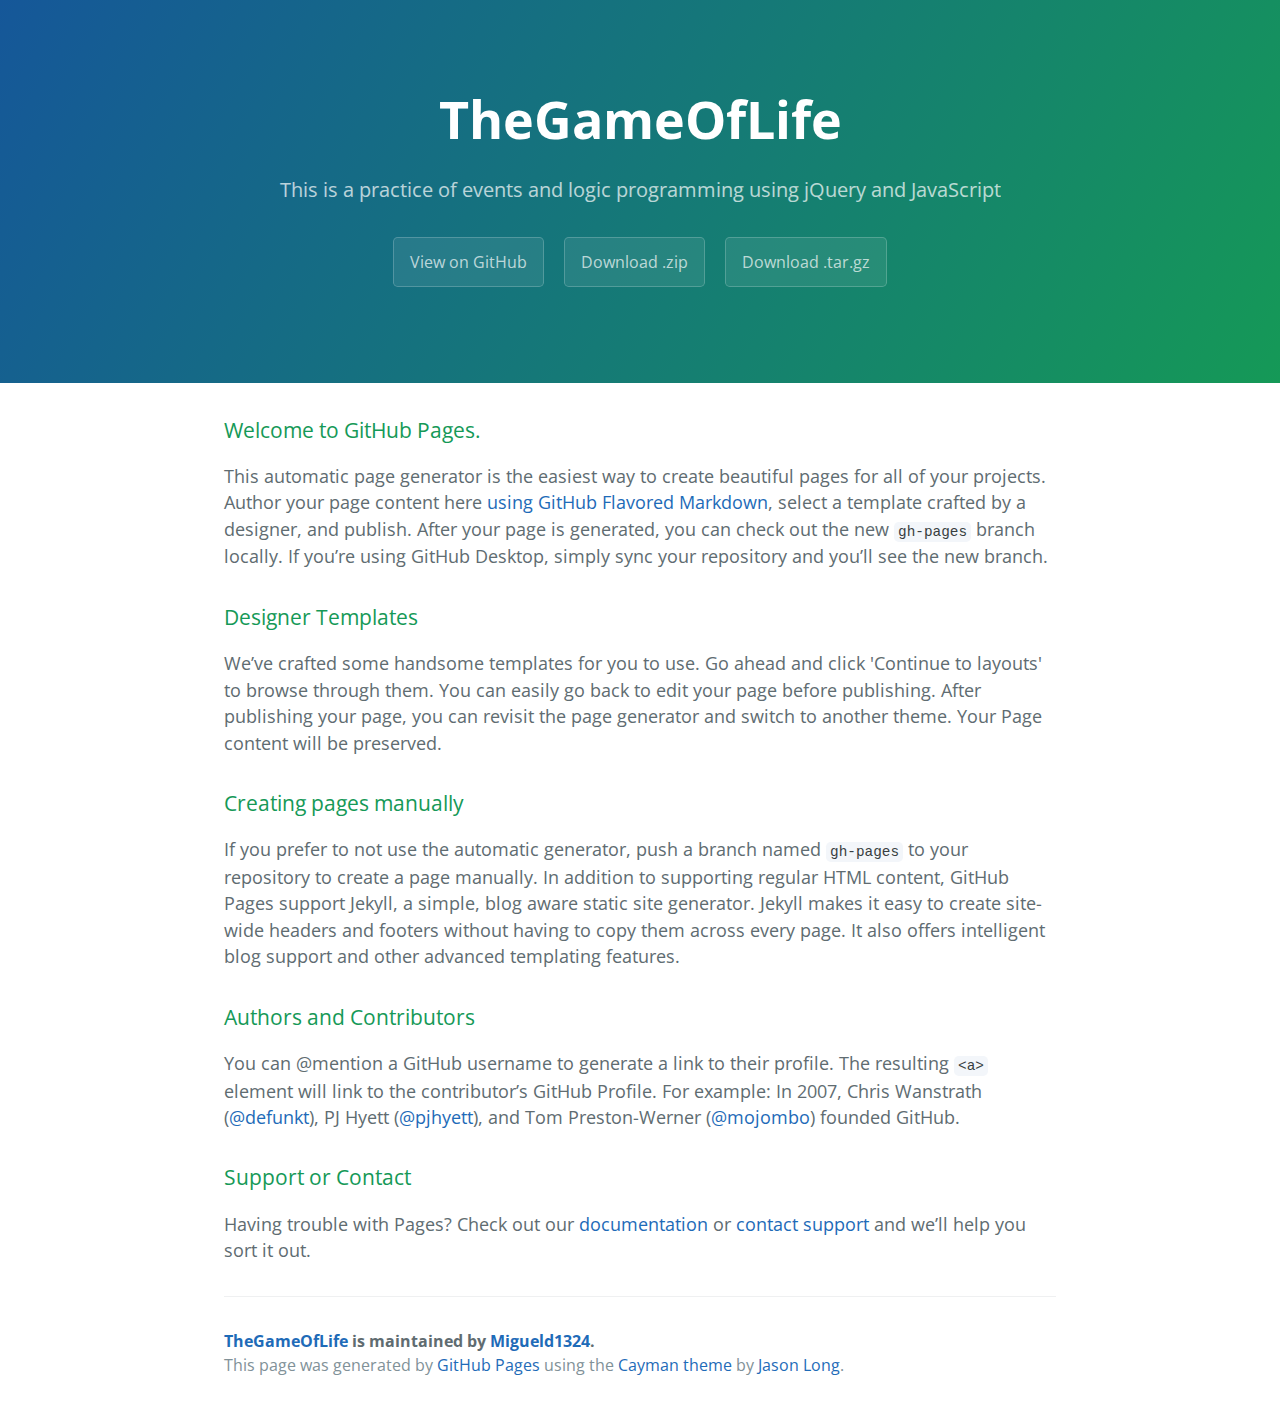
==== index.html @ 10ea4652 "Create gh-pages branch via GitHub" ====
<!DOCTYPE html>
<html lang="en-us">
  <head>
    <meta charset="UTF-8">
    <title>TheGameOfLife by Migueld1324</title>
    <meta name="viewport" content="width=device-width, initial-scale=1">
    <link rel="stylesheet" type="text/css" href="stylesheets/normalize.css" media="screen">
    <link href='https://fonts.googleapis.com/css?family=Open+Sans:400,700' rel='stylesheet' type='text/css'>
    <link rel="stylesheet" type="text/css" href="stylesheets/stylesheet.css" media="screen">
    <link rel="stylesheet" type="text/css" href="stylesheets/github-light.css" media="screen">
  </head>
  <body>
    <section class="page-header">
      <h1 class="project-name">TheGameOfLife</h1>
      <h2 class="project-tagline">This is a practice of events and logic programming using jQuery and JavaScript</h2>
      <a href="https://github.com/Migueld1324/thegameoflife" class="btn">View on GitHub</a>
      <a href="https://github.com/Migueld1324/thegameoflife/zipball/master" class="btn">Download .zip</a>
      <a href="https://github.com/Migueld1324/thegameoflife/tarball/master" class="btn">Download .tar.gz</a>
    </section>

    <section class="main-content">
      <h3>
<a id="welcome-to-github-pages" class="anchor" href="#welcome-to-github-pages" aria-hidden="true"><span aria-hidden="true" class="octicon octicon-link"></span></a>Welcome to GitHub Pages.</h3>

<p>This automatic page generator is the easiest way to create beautiful pages for all of your projects. Author your page content here <a href="https://guides.github.com/features/mastering-markdown/">using GitHub Flavored Markdown</a>, select a template crafted by a designer, and publish. After your page is generated, you can check out the new <code>gh-pages</code> branch locally. If you’re using GitHub Desktop, simply sync your repository and you’ll see the new branch.</p>

<h3>
<a id="designer-templates" class="anchor" href="#designer-templates" aria-hidden="true"><span aria-hidden="true" class="octicon octicon-link"></span></a>Designer Templates</h3>

<p>We’ve crafted some handsome templates for you to use. Go ahead and click 'Continue to layouts' to browse through them. You can easily go back to edit your page before publishing. After publishing your page, you can revisit the page generator and switch to another theme. Your Page content will be preserved.</p>

<h3>
<a id="creating-pages-manually" class="anchor" href="#creating-pages-manually" aria-hidden="true"><span aria-hidden="true" class="octicon octicon-link"></span></a>Creating pages manually</h3>

<p>If you prefer to not use the automatic generator, push a branch named <code>gh-pages</code> to your repository to create a page manually. In addition to supporting regular HTML content, GitHub Pages support Jekyll, a simple, blog aware static site generator. Jekyll makes it easy to create site-wide headers and footers without having to copy them across every page. It also offers intelligent blog support and other advanced templating features.</p>

<h3>
<a id="authors-and-contributors" class="anchor" href="#authors-and-contributors" aria-hidden="true"><span aria-hidden="true" class="octicon octicon-link"></span></a>Authors and Contributors</h3>

<p>You can @mention a GitHub username to generate a link to their profile. The resulting <code>&lt;a&gt;</code> element will link to the contributor’s GitHub Profile. For example: In 2007, Chris Wanstrath (<a href="https://github.com/defunkt" class="user-mention">@defunkt</a>), PJ Hyett (<a href="https://github.com/pjhyett" class="user-mention">@pjhyett</a>), and Tom Preston-Werner (<a href="https://github.com/mojombo" class="user-mention">@mojombo</a>) founded GitHub.</p>

<h3>
<a id="support-or-contact" class="anchor" href="#support-or-contact" aria-hidden="true"><span aria-hidden="true" class="octicon octicon-link"></span></a>Support or Contact</h3>

<p>Having trouble with Pages? Check out our <a href="https://help.github.com/pages">documentation</a> or <a href="https://github.com/contact">contact support</a> and we’ll help you sort it out.</p>

      <footer class="site-footer">
        <span class="site-footer-owner"><a href="https://github.com/Migueld1324/thegameoflife">TheGameOfLife</a> is maintained by <a href="https://github.com/Migueld1324">Migueld1324</a>.</span>

        <span class="site-footer-credits">This page was generated by <a href="https://pages.github.com">GitHub Pages</a> using the <a href="https://github.com/jasonlong/cayman-theme">Cayman theme</a> by <a href="https://twitter.com/jasonlong">Jason Long</a>.</span>
      </footer>

    </section>

  
  </body>
</html>
---- stylesheets/stylesheet.css ----
* {
  box-sizing: border-box; }

body {
  padding: 0;
  margin: 0;
  font-family: "Open Sans", "Helvetica Neue", Helvetica, Arial, sans-serif;
  font-size: 16px;
  line-height: 1.5;
  color: #606c71; }

a {
  color: #1e6bb8;
  text-decoration: none; }
  a:hover {
    text-decoration: underline; }

.btn {
  display: inline-block;
  margin-bottom: 1rem;
  color: rgba(255, 255, 255, 0.7);
  background-color: rgba(255, 255, 255, 0.08);
  border-color: rgba(255, 255, 255, 0.2);
  border-style: solid;
  border-width: 1px;
  border-radius: 0.3rem;
  transition: color 0.2s, background-color 0.2s, border-color 0.2s; }
  .btn + .btn {
    margin-left: 1rem; }

.btn:hover {
  color: rgba(255, 255, 255, 0.8);
  text-decoration: none;
  background-color: rgba(255, 255, 255, 0.2);
  border-color: rgba(255, 255, 255, 0.3); }

@media screen and (min-width: 64em) {
  .btn {
    padding: 0.75rem 1rem; } }

@media screen and (min-width: 42em) and (max-width: 64em) {
  .btn {
    padding: 0.6rem 0.9rem;
    font-size: 0.9rem; } }

@media screen and (max-width: 42em) {
  .btn {
    display: block;
    width: 100%;
    padding: 0.75rem;
    font-size: 0.9rem; }
    .btn + .btn {
      margin-top: 1rem;
      margin-left: 0; } }

.page-header {
  color: #fff;
  text-align: center;
  background-color: #159957;
  background-image: linear-gradient(120deg, #155799, #159957); }

@media screen and (min-width: 64em) {
  .page-header {
    padding: 5rem 6rem; } }

@media screen and (min-width: 42em) and (max-width: 64em) {
  .page-header {
    padding: 3rem 4rem; } }

@media screen and (max-width: 42em) {
  .page-header {
    padding: 2rem 1rem; } }

.project-name {
  margin-top: 0;
  margin-bottom: 0.1rem; }

@media screen and (min-width: 64em) {
  .project-name {
    font-size: 3.25rem; } }

@media screen and (min-width: 42em) and (max-width: 64em) {
  .project-name {
    font-size: 2.25rem; } }

@media screen and (max-width: 42em) {
  .project-name {
    font-size: 1.75rem; } }

.project-tagline {
  margin-bottom: 2rem;
  font-weight: normal;
  opacity: 0.7; }

@media screen and (min-width: 64em) {
  .project-tagline {
    font-size: 1.25rem; } }

@media screen and (min-width: 42em) and (max-width: 64em) {
  .project-tagline {
    font-size: 1.15rem; } }

@media screen and (max-width: 42em) {
  .project-tagline {
    font-size: 1rem; } }

.main-content :first-child {
  margin-top: 0; }
.main-content img {
  max-width: 100%; }
.main-content h1, .main-content h2, .main-content h3, .main-content h4, .main-content h5, .main-content h6 {
  margin-top: 2rem;
  margin-bottom: 1rem;
  font-weight: normal;
  color: #159957; }
.main-content p {
  margin-bottom: 1em; }
.main-content code {
  padding: 2px 4px;
  font-family: Consolas, "Liberation Mono", Menlo, Courier, monospace;
  font-size: 0.9rem;
  color: #383e41;
  background-color: #f3f6fa;
  border-radius: 0.3rem; }
.main-content pre {
  padding: 0.8rem;
  margin-top: 0;
  margin-bottom: 1rem;
  font: 1rem Consolas, "Liberation Mono", Menlo, Courier, monospace;
  color: #567482;
  word-wrap: normal;
  background-color: #f3f6fa;
  border: solid 1px #dce6f0;
  border-radius: 0.3rem; }
  .main-content pre > code {
    padding: 0;
    margin: 0;
    font-size: 0.9rem;
    color: #567482;
    word-break: normal;
    white-space: pre;
    background: transparent;
    border: 0; }
.main-content .highlight {
  margin-bottom: 1rem; }
  .main-content .highlight pre {
    margin-bottom: 0;
    word-break: normal; }
.main-content .highlight pre, .main-content pre {
  padding: 0.8rem;
  overflow: auto;
  font-size: 0.9rem;
  line-height: 1.45;
  border-radius: 0.3rem; }
.main-content pre code, .main-content pre tt {
  display: inline;
  max-width: initial;
  padding: 0;
  margin: 0;
  overflow: initial;
  line-height: inherit;
  word-wrap: normal;
  background-color: transparent;
  border: 0; }
  .main-content pre code:before, .main-content pre code:after, .main-content pre tt:before, .main-content pre tt:after {
    content: normal; }
.main-content ul, .main-content ol {
  margin-top: 0; }
.main-content blockquote {
  padding: 0 1rem;
  margin-left: 0;
  color: #819198;
  border-left: 0.3rem solid #dce6f0; }
  .main-content blockquote > :first-child {
    margin-top: 0; }
  .main-content blockquote > :last-child {
    margin-bottom: 0; }
.main-content table {
  display: block;
  width: 100%;
  overflow: auto;
  word-break: normal;
  word-break: keep-all; }
  .main-content table th {
    font-weight: bold; }
  .main-content table th, .main-content table td {
    padding: 0.5rem 1rem;
    border: 1px solid #e9ebec; }
.main-content dl {
  padding: 0; }
  .main-content dl dt {
    padding: 0;
    margin-top: 1rem;
    font-size: 1rem;
    font-weight: bold; }
  .main-content dl dd {
    padding: 0;
    margin-bottom: 1rem; }
.main-content hr {
  height: 2px;
  padding: 0;
  margin: 1rem 0;
  background-color: #eff0f1;
  border: 0; }

@media screen and (min-width: 64em) {
  .main-content {
    max-width: 64rem;
    padding: 2rem 6rem;
    margin: 0 auto;
    font-size: 1.1rem; } }

@media screen and (min-width: 42em) and (max-width: 64em) {
  .main-content {
    padding: 2rem 4rem;
    font-size: 1.1rem; } }

@media screen and (max-width: 42em) {
  .main-content {
    padding: 2rem 1rem;
    font-size: 1rem; } }

.site-footer {
  padding-top: 2rem;
  margin-top: 2rem;
  border-top: solid 1px #eff0f1; }

.site-footer-owner {
  display: block;
  font-weight: bold; }

.site-footer-credits {
  color: #819198; }

@media screen and (min-width: 64em) {
  .site-footer {
    font-size: 1rem; } }

@media screen and (min-width: 42em) and (max-width: 64em) {
  .site-footer {
    font-size: 1rem; } }

@media screen and (max-width: 42em) {
  .site-footer {
    font-size: 0.9rem; } }
---- stylesheets/github-light.css ----
/*
The MIT License (MIT)

Copyright (c) 2016 GitHub, Inc.

Permission is hereby granted, free of charge, to any person obtaining a copy
of this software and associated documentation files (the "Software"), to deal
in the Software without restriction, including without limitation the rights
to use, copy, modify, merge, publish, distribute, sublicense, and/or sell
copies of the Software, and to permit persons to whom the Software is
furnished to do so, subject to the following conditions:

The above copyright notice and this permission notice shall be included in all
copies or substantial portions of the Software.

THE SOFTWARE IS PROVIDED "AS IS", WITHOUT WARRANTY OF ANY KIND, EXPRESS OR
IMPLIED, INCLUDING BUT NOT LIMITED TO THE WARRANTIES OF MERCHANTABILITY,
FITNESS FOR A PARTICULAR PURPOSE AND NONINFRINGEMENT. IN NO EVENT SHALL THE
AUTHORS OR COPYRIGHT HOLDERS BE LIABLE FOR ANY CLAIM, DAMAGES OR OTHER
LIABILITY, WHETHER IN AN ACTION OF CONTRACT, TORT OR OTHERWISE, ARISING FROM,
OUT OF OR IN CONNECTION WITH THE SOFTWARE OR THE USE OR OTHER DEALINGS IN THE
SOFTWARE.

*/

.pl-c /* comment */ {
  color: #969896;
}

.pl-c1 /* constant, variable.other.constant, support, meta.property-name, support.constant, support.variable, meta.module-reference, markup.raw, meta.diff.header */,
.pl-s .pl-v /* string variable */ {
  color: #0086b3;
}

.pl-e /* entity */,
.pl-en /* entity.name */ {
  color: #795da3;
}

.pl-smi /* variable.parameter.function, storage.modifier.package, storage.modifier.import, storage.type.java, variable.other */,
.pl-s .pl-s1 /* string source */ {
  color: #333;
}

.pl-ent /* entity.name.tag */ {
  color: #63a35c;
}

.pl-k /* keyword, storage, storage.type */ {
  color: #a71d5d;
}

.pl-s /* string */,
.pl-pds /* punctuation.definition.string, string.regexp.character-class */,
.pl-s .pl-pse .pl-s1 /* string punctuation.section.embedded source */,
.pl-sr /* string.regexp */,
.pl-sr .pl-cce /* string.regexp constant.character.escape */,
.pl-sr .pl-sre /* string.regexp source.ruby.embedded */,
.pl-sr .pl-sra /* string.regexp string.regexp.arbitrary-repitition */ {
  color: #183691;
}

.pl-v /* variable */ {
  color: #ed6a43;
}

.pl-id /* invalid.deprecated */ {
  color: #b52a1d;
}

.pl-ii /* invalid.illegal */ {
  color: #f8f8f8;
  background-color: #b52a1d;
}

.pl-sr .pl-cce /* string.regexp constant.character.escape */ {
  font-weight: bold;
  color: #63a35c;
}

.pl-ml /* markup.list */ {
  color: #693a17;
}

.pl-mh /* markup.heading */,
.pl-mh .pl-en /* markup.heading entity.name */,
.pl-ms /* meta.separator */ {
  font-weight: bold;
  color: #1d3e81;
}

.pl-mq /* markup.quote */ {
  color: #008080;
}

.pl-mi /* markup.italic */ {
  font-style: italic;
  color: #333;
}

.pl-mb /* markup.bold */ {
  font-weight: bold;
  color: #333;
}

.pl-md /* markup.deleted, meta.diff.header.from-file */ {
  color: #bd2c00;
  background-color: #ffecec;
}

.pl-mi1 /* markup.inserted, meta.diff.header.to-file */ {
  color: #55a532;
  background-color: #eaffea;
}

.pl-mdr /* meta.diff.range */ {
  font-weight: bold;
  color: #795da3;
}

.pl-mo /* meta.output */ {
  color: #1d3e81;
}
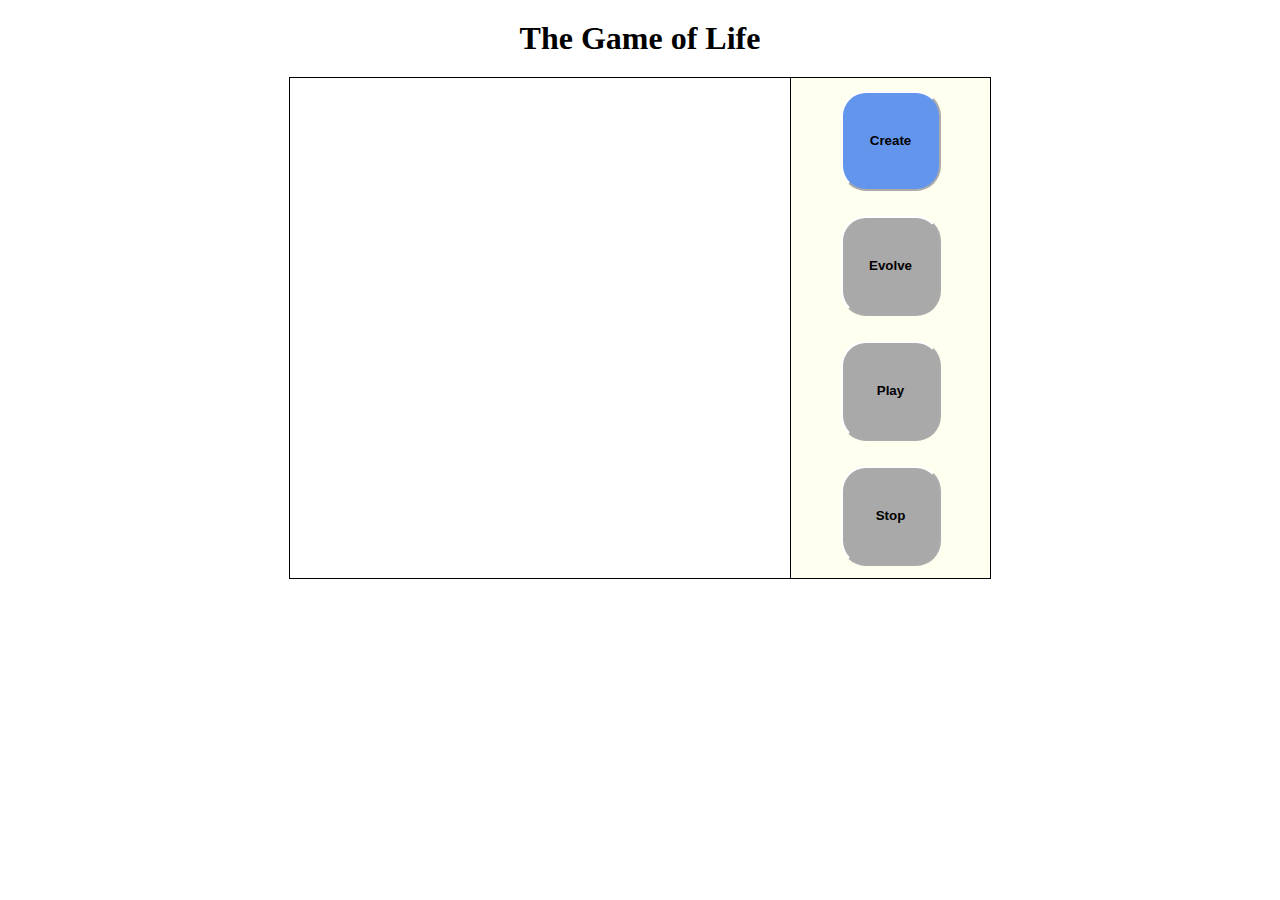
==== commit 0e5c3e0e: "The Game Of Life" ====
--- a/index.html
+++ b/index.html
@@ -1,57 +1,28 @@
 <!DOCTYPE html>
-<html lang="en-us">
-  <head>
-    <meta charset="UTF-8">
-    <title>TheGameOfLife by Migueld1324</title>
-    <meta name="viewport" content="width=device-width, initial-scale=1">
-    <link rel="stylesheet" type="text/css" href="stylesheets/normalize.css" media="screen">
-    <link href='https://fonts.googleapis.com/css?family=Open+Sans:400,700' rel='stylesheet' type='text/css'>
-    <link rel="stylesheet" type="text/css" href="stylesheets/stylesheet.css" media="screen">
-    <link rel="stylesheet" type="text/css" href="stylesheets/github-light.css" media="screen">
-  </head>
-  <body>
-    <section class="page-header">
-      <h1 class="project-name">TheGameOfLife</h1>
-      <h2 class="project-tagline">This is a practice of events and logic programming using jQuery and JavaScript</h2>
-      <a href="https://github.com/Migueld1324/thegameoflife" class="btn">View on GitHub</a>
-      <a href="https://github.com/Migueld1324/thegameoflife/zipball/master" class="btn">Download .zip</a>
-      <a href="https://github.com/Migueld1324/thegameoflife/tarball/master" class="btn">Download .tar.gz</a>
-    </section>
+<html>
+    <head>
+        <meta charset="utf-8">
+        <link rel="stylesheet" href="css/main.css" media="screen" title="no title">
+        <title>The Game of Life</title>
+    </head>
+    <body>
+        <h1>The Game of Life</h1>
 
-    <section class="main-content">
-      <h3>
-<a id="welcome-to-github-pages" class="anchor" href="#welcome-to-github-pages" aria-hidden="true"><span aria-hidden="true" class="octicon octicon-link"></span></a>Welcome to GitHub Pages.</h3>
+        <div class="container">
+            <div class="table-container">
 
-<p>This automatic page generator is the easiest way to create beautiful pages for all of your projects. Author your page content here <a href="https://guides.github.com/features/mastering-markdown/">using GitHub Flavored Markdown</a>, select a template crafted by a designer, and publish. After your page is generated, you can check out the new <code>gh-pages</code> branch locally. If you’re using GitHub Desktop, simply sync your repository and you’ll see the new branch.</p>
+            </div>
+            <div class="btn-container">
+                <button class="btn-create btn" type="button" name="create">Create</button>
+                <button class="btn-evolve btn" type="button" name="evolve">Evolve</button>
+                <button class="btn-play btn" type="button" name="play">Play</button>
+                <button class="btn-stop btn" type="button" name="stop">Stop</button>
+            </div>
+        </div>
 
-<h3>
-<a id="designer-templates" class="anchor" href="#designer-templates" aria-hidden="true"><span aria-hidden="true" class="octicon octicon-link"></span></a>Designer Templates</h3>
+        <script src="js/jquery.js" charset="utf-8"></script>
 
-<p>We’ve crafted some handsome templates for you to use. Go ahead and click 'Continue to layouts' to browse through them. You can easily go back to edit your page before publishing. After publishing your page, you can revisit the page generator and switch to another theme. Your Page content will be preserved.</p>
+        <script src="js/app.js" charset="utf-8"></script>
 
-<h3>
-<a id="creating-pages-manually" class="anchor" href="#creating-pages-manually" aria-hidden="true"><span aria-hidden="true" class="octicon octicon-link"></span></a>Creating pages manually</h3>
-
-<p>If you prefer to not use the automatic generator, push a branch named <code>gh-pages</code> to your repository to create a page manually. In addition to supporting regular HTML content, GitHub Pages support Jekyll, a simple, blog aware static site generator. Jekyll makes it easy to create site-wide headers and footers without having to copy them across every page. It also offers intelligent blog support and other advanced templating features.</p>
-
-<h3>
-<a id="authors-and-contributors" class="anchor" href="#authors-and-contributors" aria-hidden="true"><span aria-hidden="true" class="octicon octicon-link"></span></a>Authors and Contributors</h3>
-
-<p>You can @mention a GitHub username to generate a link to their profile. The resulting <code>&lt;a&gt;</code> element will link to the contributor’s GitHub Profile. For example: In 2007, Chris Wanstrath (<a href="https://github.com/defunkt" class="user-mention">@defunkt</a>), PJ Hyett (<a href="https://github.com/pjhyett" class="user-mention">@pjhyett</a>), and Tom Preston-Werner (<a href="https://github.com/mojombo" class="user-mention">@mojombo</a>) founded GitHub.</p>
-
-<h3>
-<a id="support-or-contact" class="anchor" href="#support-or-contact" aria-hidden="true"><span aria-hidden="true" class="octicon octicon-link"></span></a>Support or Contact</h3>
-
-<p>Having trouble with Pages? Check out our <a href="https://help.github.com/pages">documentation</a> or <a href="https://github.com/contact">contact support</a> and we’ll help you sort it out.</p>
-
-      <footer class="site-footer">
-        <span class="site-footer-owner"><a href="https://github.com/Migueld1324/thegameoflife">TheGameOfLife</a> is maintained by <a href="https://github.com/Migueld1324">Migueld1324</a>.</span>
-
-        <span class="site-footer-credits">This page was generated by <a href="https://pages.github.com">GitHub Pages</a> using the <a href="https://github.com/jasonlong/cayman-theme">Cayman theme</a> by <a href="https://twitter.com/jasonlong">Jason Long</a>.</span>
-      </footer>
-
-    </section>
-
-  
-  </body>
+    </body>
 </html>
--- a/css/main.css
+++ b/css/main.css
@@ -0,0 +1,111 @@
+* {
+    margin: 0;
+    padding: 0;
+}
+
+h1 {
+    text-align: center;
+    margin: 20px;
+
+}
+
+.container {
+    margin: 0 auto;
+    width: 700px;
+    height: 500px;
+    border: 1px solid black;
+}
+
+.table-container {
+    width: 500px;
+    height: 500px;
+    border-right: 1px solid black;
+    float: left;
+
+}
+
+.btn-container {
+    height: 500px;
+    display: flex;
+    align-items: center;
+    justify-content: space-around;
+    flex-direction: column;
+    background-color: #FFFFF0;
+
+}
+
+.btn {
+    width: 100px;
+    height: 100px;
+    border-radius: 25%;
+    border: 2px white outset;
+    color: white;
+    font-weight: bold;
+    cursor: pointer;
+}
+
+.btn:active {
+    border: 2px white inset;
+}
+
+.btn:focus {
+    outline: 0;
+}
+
+.btn-create {
+    background-color: #6495ED;
+    color: black;
+
+}
+
+.btn-create:active {
+    background-color: #64BBEE;
+}
+
+.btn-evolve {
+    background-color: #FFD700;
+    color: black;
+}
+
+.btn-evolve:active {
+    background-color: #DAA520;
+}
+
+.btn-play {
+    background-color: #228B22;
+}
+
+.btn-play:active {
+    background-color: #006400;
+}
+
+.btn-stop {
+    background-color: red;
+}
+
+.btn-stop:active {
+    background-color: darkred;
+}
+
+table {
+    margin: 0;
+    padding: 0;
+}
+
+tr {
+    margin: 0;
+    padding: 0;
+}
+
+td {
+    width: 5px;
+    height: 5px;
+    background-color: white;
+
+}
+
+.btn-disabled {
+    cursor: not-allowed;
+    background-color: darkgray;
+    color: black;
+}
